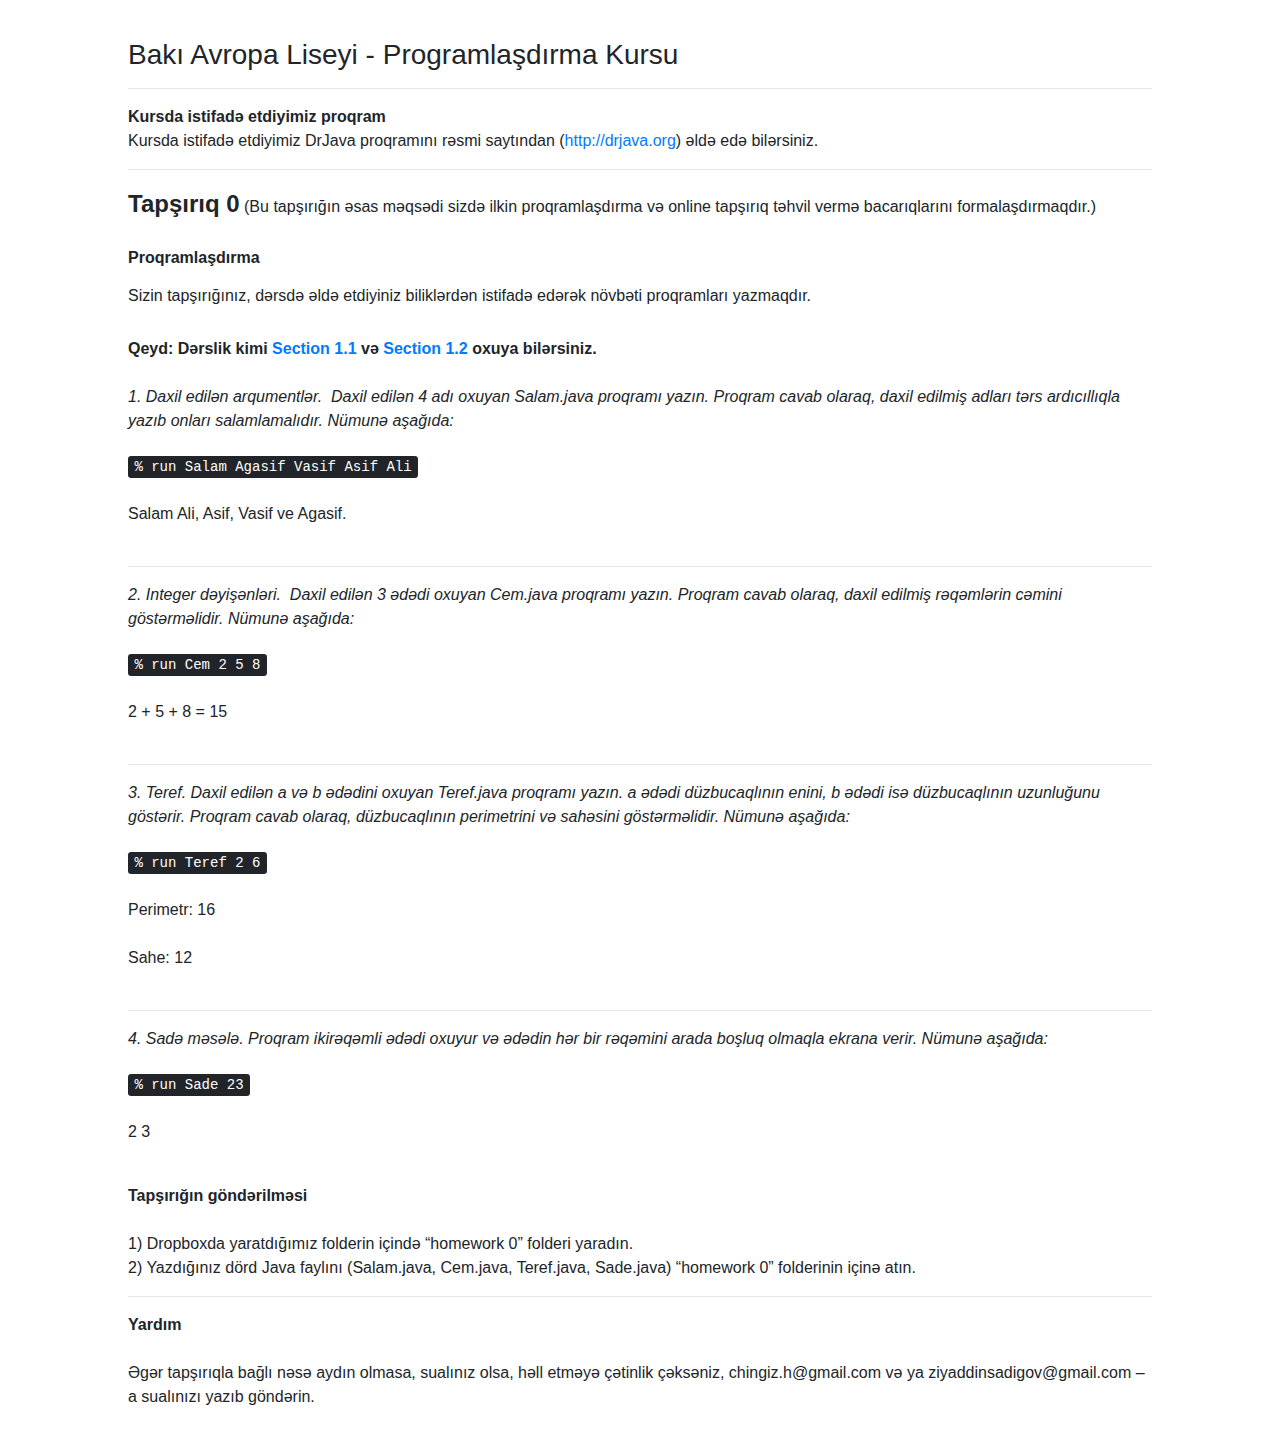
==== assignment0.html @ 46bcf917 "new index, assignment pages" ====
<!DOCTYPE>
<html lang="az">
<head>
	<title>CS-BEL</title>
	<meta charset="utf-8">
	<link rel="stylesheet" type="text/css" href="https://cdnjs.cloudflare.com/ajax/libs/twitter-bootstrap/4.0.0-alpha/css/bootstrap.css">
	<link rel="stylesheet" type="text/css" href="style.css">
</head>
<body>
	<div class="content">
		<div class="header">
			<h3>Bakı Avropa Liseyi - Programlaşdırma Kursu</h3>
		</div>
		<hr>
		<div class="main">
			<p>
				<strong>Kursda istifadə etdiyimiz proqram</strong><br>
				Kursda istifadə etdiyimiz DrJava proqramını rəsmi saytından (<a href="http://drjava.org">http://drjava.org</a>) əldə edə bilərsiniz.
			</p>

			<hr>
			
			<p>
				<strong style="font-size: 24px">Tapşırıq 0</strong> (Bu tapşırığın əsas məqsədi sizdə ilkin proqramlaşdırma və online tapşırıq təhvil vermə bacarıqlarını formalaşdırmaqdır.)<br><br>
				<strong>Proqramlaşdırma</strong>
				<h6>Sizin tapşırığınız, dərsdə əldə etdiyiniz biliklərdən istifadə edərək növbəti proqramları yazmaqdır.</h6>
				<br>
				<b>Qeyd: Dərslik kimi <a href="http://introcs.cs.princeton.edu/java/11hello/" title="" style="">Section 1.1</a> və <a href="http://introcs.cs.princeton.edu/java/12types/" title="" style="">Section 1.2</a> oxuya bilərsiniz.</b>
				<br><br>

				<i>1. Daxil edilən arqumentlər.  Daxil edilən 4 adı oxuyan Salam.java proqramı yazın. Proqram cavab olaraq, daxil edilmiş adları tərs ardıcıllıqla yazıb onları salamlamalıdır. Nümunə aşağıda:</i><br><br>
				<kbd>% run Salam Agasif Vasif Asif Ali</kbd><br><br>
				Salam Ali, Asif, Vasif ve Agasif.<br><br>

				<hr>

				<i>2. Integer dəyişənləri.  Daxil edilən 3 ədədi oxuyan Cem.java proqramı yazın. Proqram cavab olaraq, daxil edilmiş rəqəmlərin cəmini göstərməlidir. Nümunə aşağıda:</i><br><br>
				<kbd>% run Cem 2 5 8</kbd><br><br>
				2 + 5 + 8 = 15<br><br>

				<hr>

				<i>3. Teref. Daxil edilən a və b ədədini oxuyan Teref.java proqramı yazın. a ədədi düzbucaqlının enini, b ədədi isə düzbucaqlının uzunluğunu göstərir. Proqram cavab olaraq, düzbucaqlının perimetrini və sahəsini göstərməlidir. Nümunə aşağıda:</i><br><br>
				<kbd>% run Teref 2 6</kbd><br><br>
				Perimetr: 16<br><br>
				Sahe: 12<br><br>

				<hr>

				<i>4. Sadə məsələ. Proqram ikirəqəmli ədədi oxuyur və ədədin hər bir rəqəmini arada boşluq olmaqla ekrana verir. Nümunə aşağıda:</i><br><br>
				<kbd>% run Sade 23</kbd><br><br>
				2 3<br><br>
			</p>

			<p>
				<strong>Tapşırığın göndərilməsi</strong><br><br>
				1) Dropboxda yaratdığımız folderin içində “homework 0” folderi yaradın.<br>
				2) Yazdığınız dörd Java faylını (Salam.java, Cem.java, Teref.java, Sade.java) “homework 0” folderinin içinə atın.
			</p>

			<hr>

			<p>
				<strong>Yardım</strong><br><br>
				Əgər tapşırıqla bağlı nəsə aydın olmasa, sualınız olsa, həll etməyə çətinlik çəksəniz, chingiz.h@gmail.com və ya ziyaddinsadigov@gmail.com –a sualınızı yazıb göndərin.
		</div>
		<div class="footer"></div>
	</div>
</body>
</html>
---- style.css ----
/* style.css file */
.content {
	margin: 3% 10%;
}
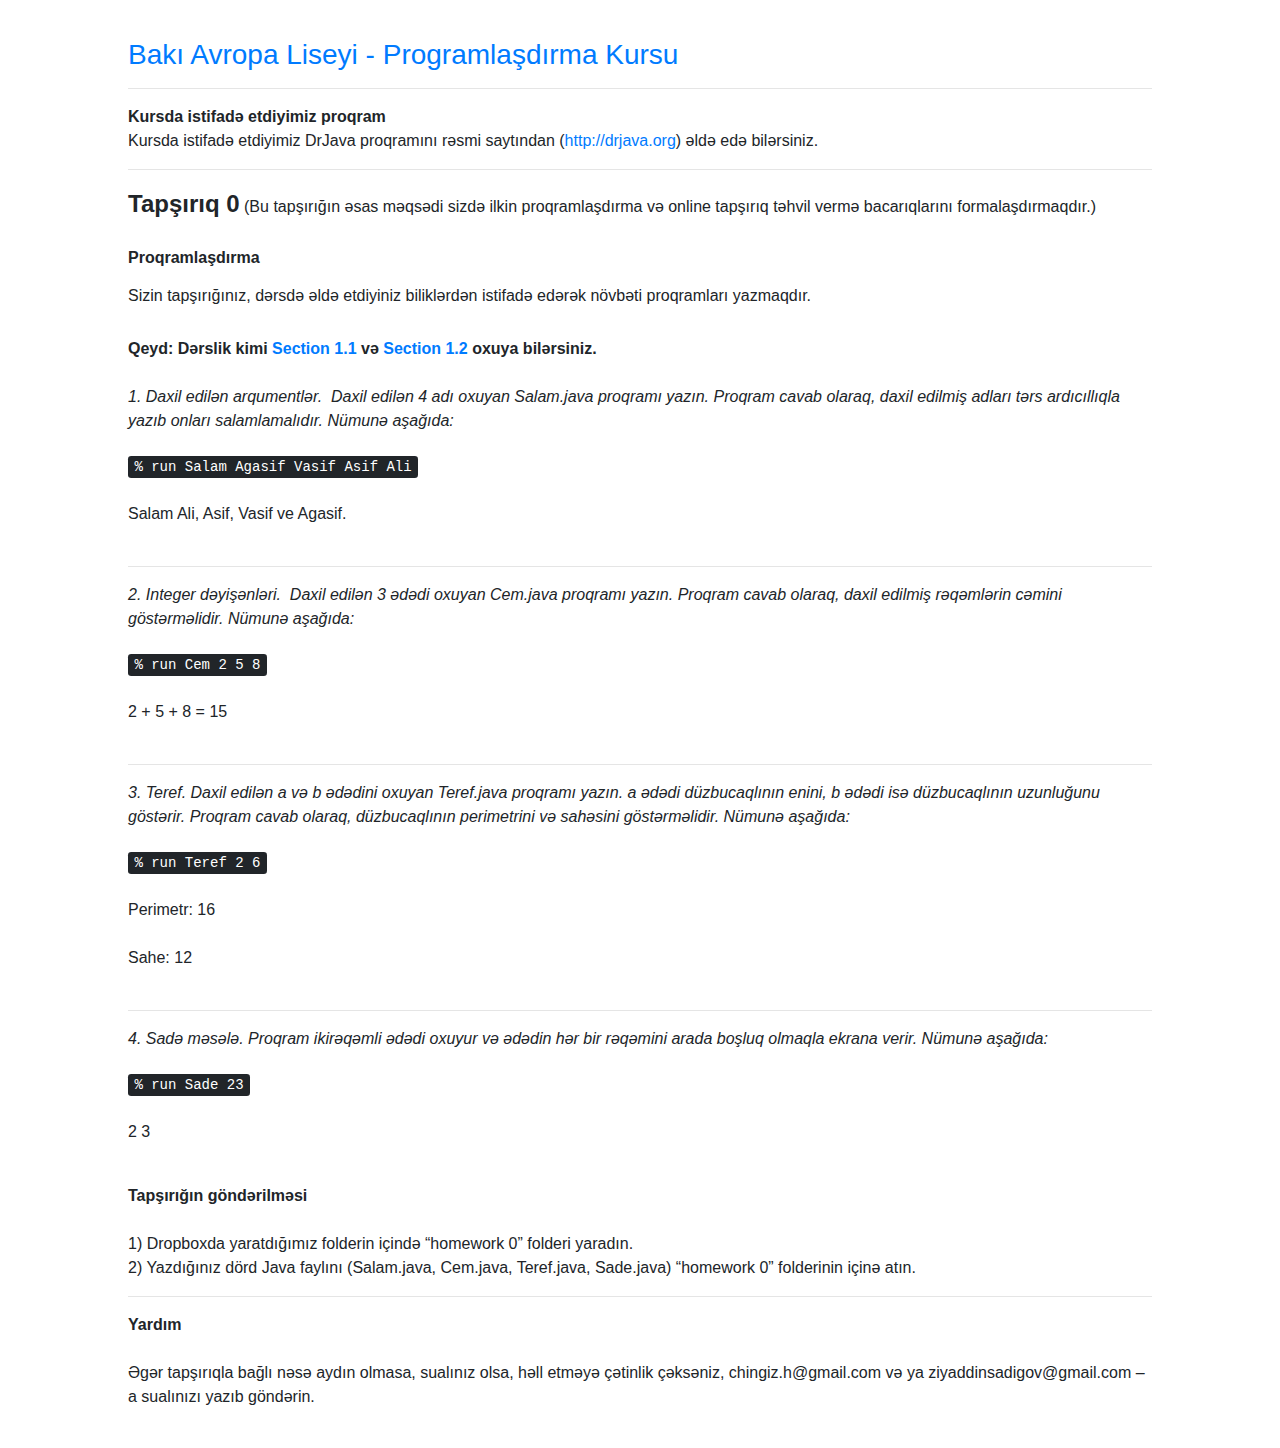
==== commit fa5be8b7: "corrections" ====
--- a/assignment0.html
+++ b/assignment0.html
@@ -9,7 +9,7 @@
 <body>
 	<div class="content">
 		<div class="header">
-			<h3>Bakı Avropa Liseyi - Programlaşdırma Kursu</h3>
+			<h3><a href="http://belcs.github.io">Bakı Avropa Liseyi - Programlaşdırma Kursu</a></h3>
 		</div>
 		<hr>
 		<div class="main">
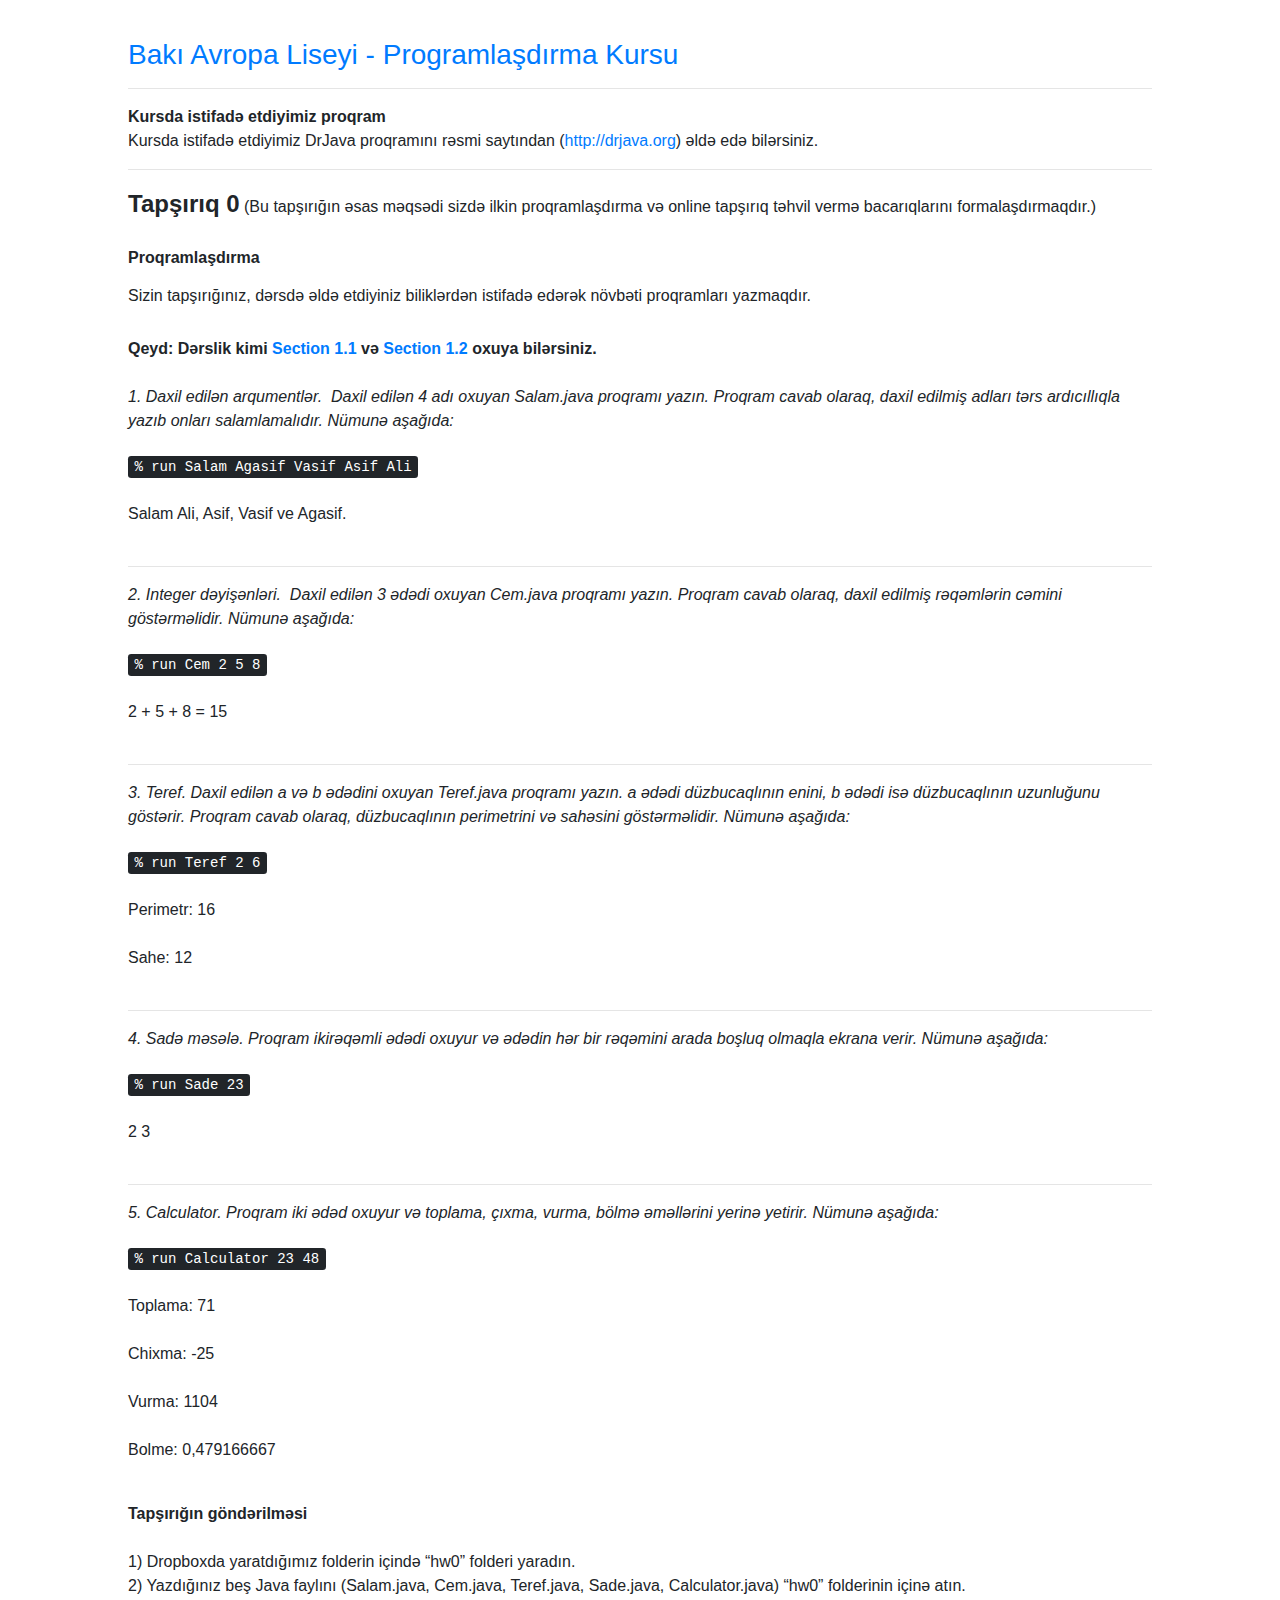
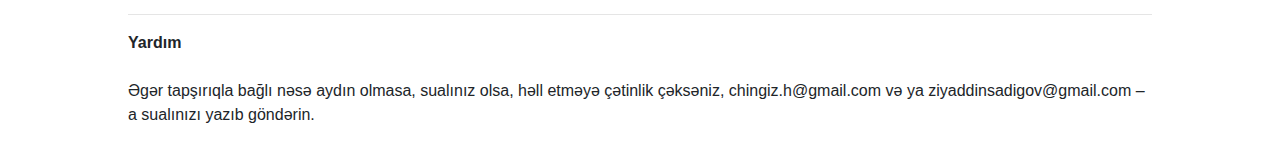
==== commit 703ec3f1: "add hw0" ====
--- a/assignment0.html
+++ b/assignment0.html
@@ -50,12 +50,21 @@
 				<i>4. Sadə məsələ. Proqram ikirəqəmli ədədi oxuyur və ədədin hər bir rəqəmini arada boşluq olmaqla ekrana verir. Nümunə aşağıda:</i><br><br>
 				<kbd>% run Sade 23</kbd><br><br>
 				2 3<br><br>
+
+				<hr>
+
+				<i>5. Calculator. Proqram iki ədəd oxuyur və toplama, çıxma, vurma, bölmə əməllərini yerinə yetirir. Nümunə aşağıda:</i><br><br>
+				<kbd>% run Calculator 23 48</kbd><br><br>
+				Toplama: 71<br><br>
+				Chixma: -25<br><br>
+				Vurma: 1104<br><br>
+				Bolme: 0,479166667<br><br>
 			</p>
 
 			<p>
 				<strong>Tapşırığın göndərilməsi</strong><br><br>
-				1) Dropboxda yaratdığımız folderin içində “homework 0” folderi yaradın.<br>
-				2) Yazdığınız dörd Java faylını (Salam.java, Cem.java, Teref.java, Sade.java) “homework 0” folderinin içinə atın.
+				1) Dropboxda yaratdığımız folderin içində “hw0” folderi yaradın.<br>
+				2) Yazdığınız beş Java faylını (Salam.java, Cem.java, Teref.java, Sade.java, Calculator.java) “hw0” folderinin içinə atın.
 			</p>
 
 			<hr>
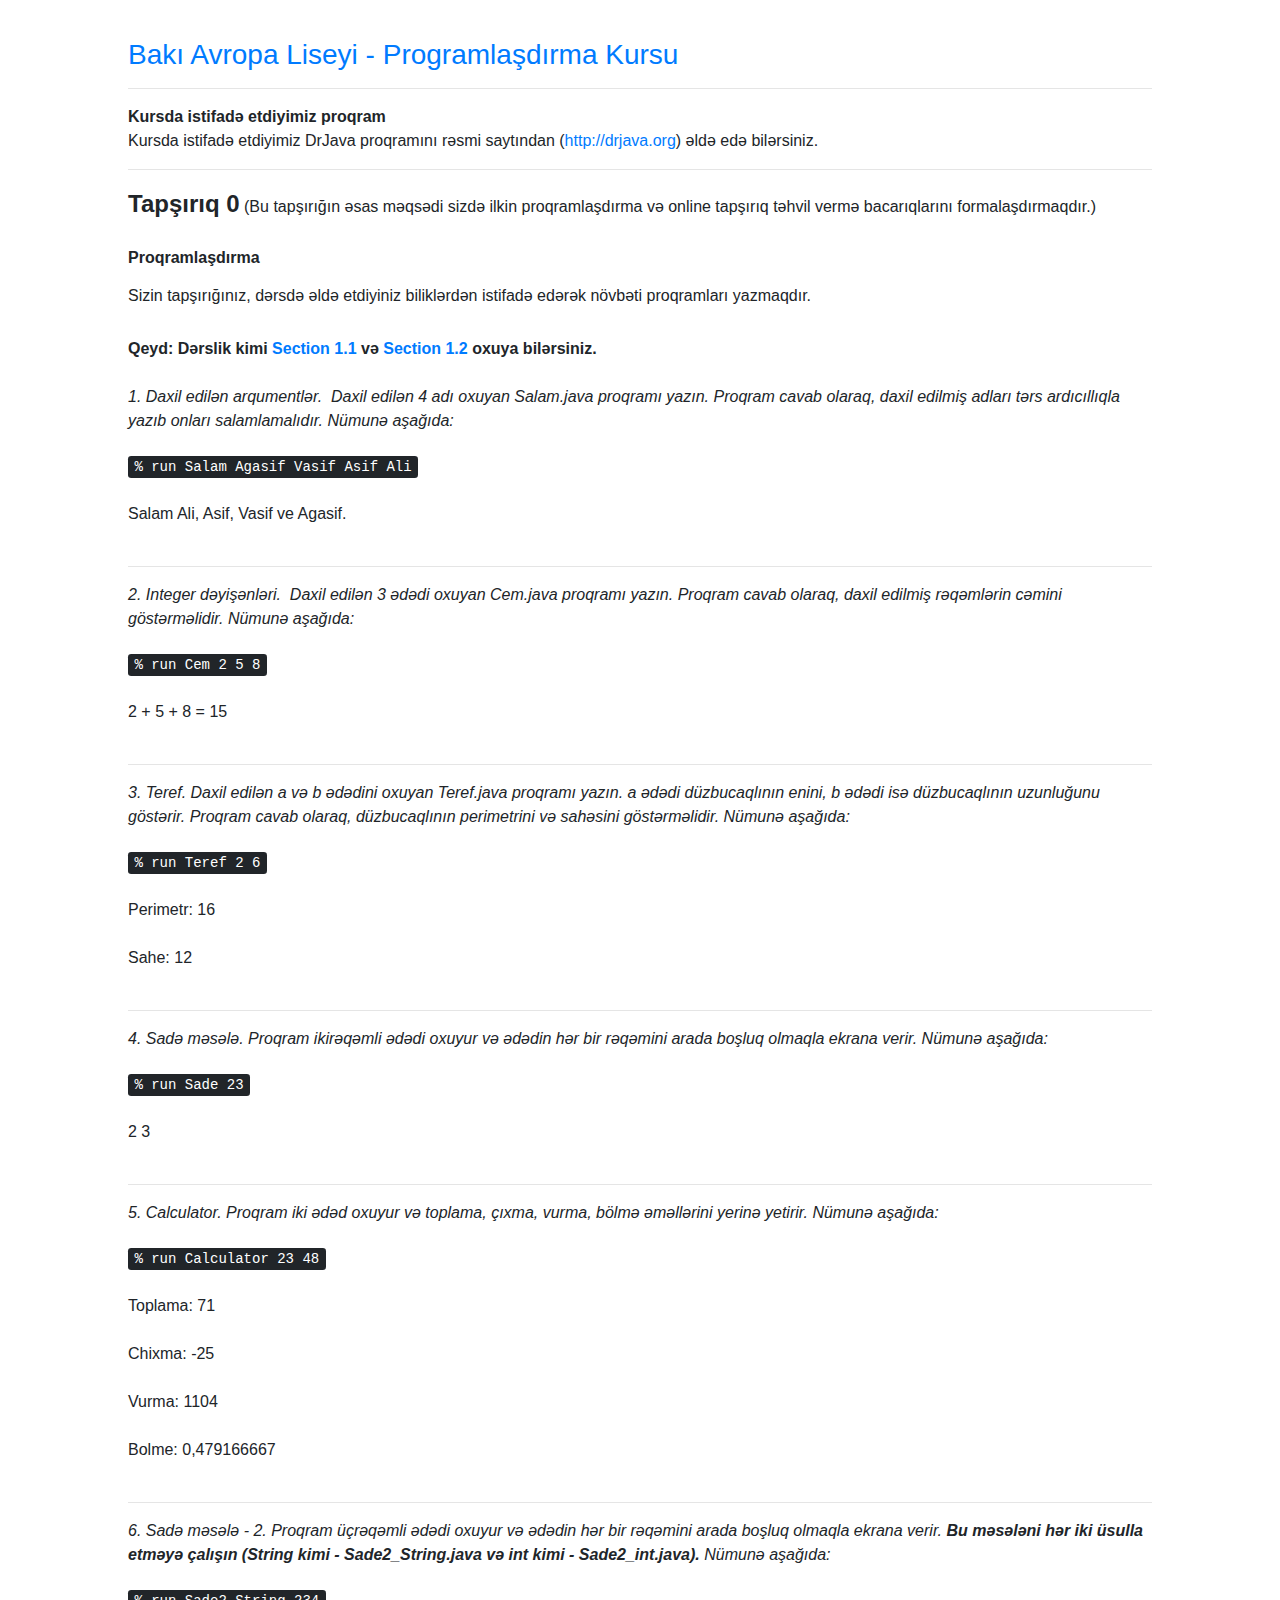
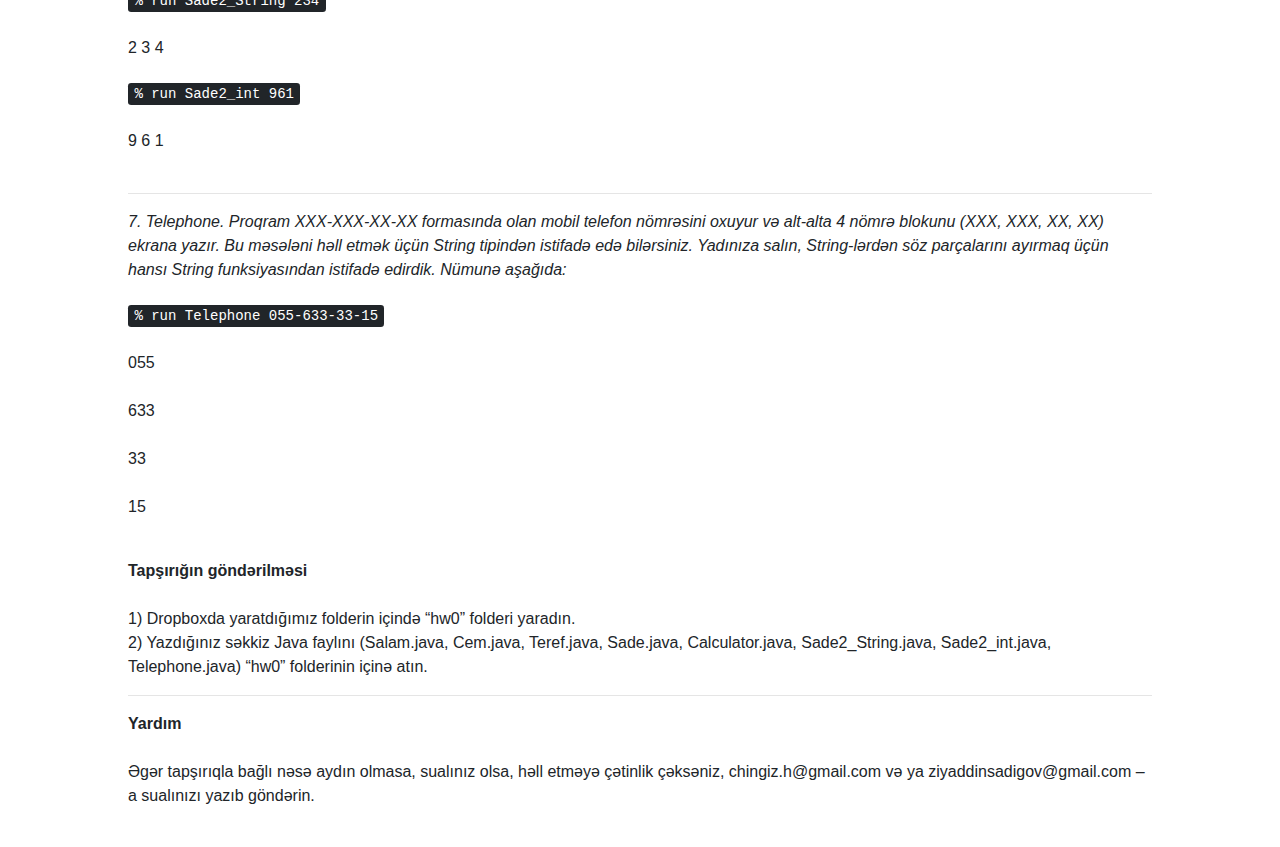
==== commit 2aa489cf: "add extra tasks to hw0" ====
--- a/assignment0.html
+++ b/assignment0.html
@@ -59,12 +59,30 @@
 				Chixma: -25<br><br>
 				Vurma: 1104<br><br>
 				Bolme: 0,479166667<br><br>
+				
+				<hr>
+
+				<i>6. Sadə məsələ - 2. Proqram üçrəqəmli ədədi oxuyur və ədədin hər bir rəqəmini arada boşluq olmaqla ekrana verir. <b>Bu məsələni hər iki üsulla etməyə çalışın (String kimi - Sade2_String.java və int kimi - Sade2_int.java).</b>  Nümunə aşağıda:</i><br><br>
+				<kbd>% run Sade2_String 234</kbd><br><br>
+				2 3 4<br><br>
+
+				<kbd>% run Sade2_int 961</kbd><br><br>
+				9 6 1<br><br>
+
+				<hr>
+
+				<i>7. Telephone. Proqram XXX-XXX-XX-XX formasında olan mobil telefon nömrəsini oxuyur və alt-alta 4 nömrə blokunu (XXX, XXX, XX, XX) ekrana yazır. Bu məsələni həll etmək üçün String tipindən istifadə edə bilərsiniz. Yadınıza salın, String-lərdən söz parçalarını ayırmaq üçün hansı String funksiyasından istifadə edirdik. Nümunə aşağıda:</i><br><br>
+				<kbd>% run Telephone 055-633-33-15</kbd><br><br>
+				055<br><br>
+				633<br><br>
+				33<br><br>
+				15<br><br>
 			</p>
 
 			<p>
 				<strong>Tapşırığın göndərilməsi</strong><br><br>
 				1) Dropboxda yaratdığımız folderin içində “hw0” folderi yaradın.<br>
-				2) Yazdığınız beş Java faylını (Salam.java, Cem.java, Teref.java, Sade.java, Calculator.java) “hw0” folderinin içinə atın.
+				2) Yazdığınız səkkiz Java faylını (Salam.java, Cem.java, Teref.java, Sade.java, Calculator.java, Sade2_String.java, Sade2_int.java, Telephone.java) “hw0” folderinin içinə atın.
 			</p>
 
 			<hr>
